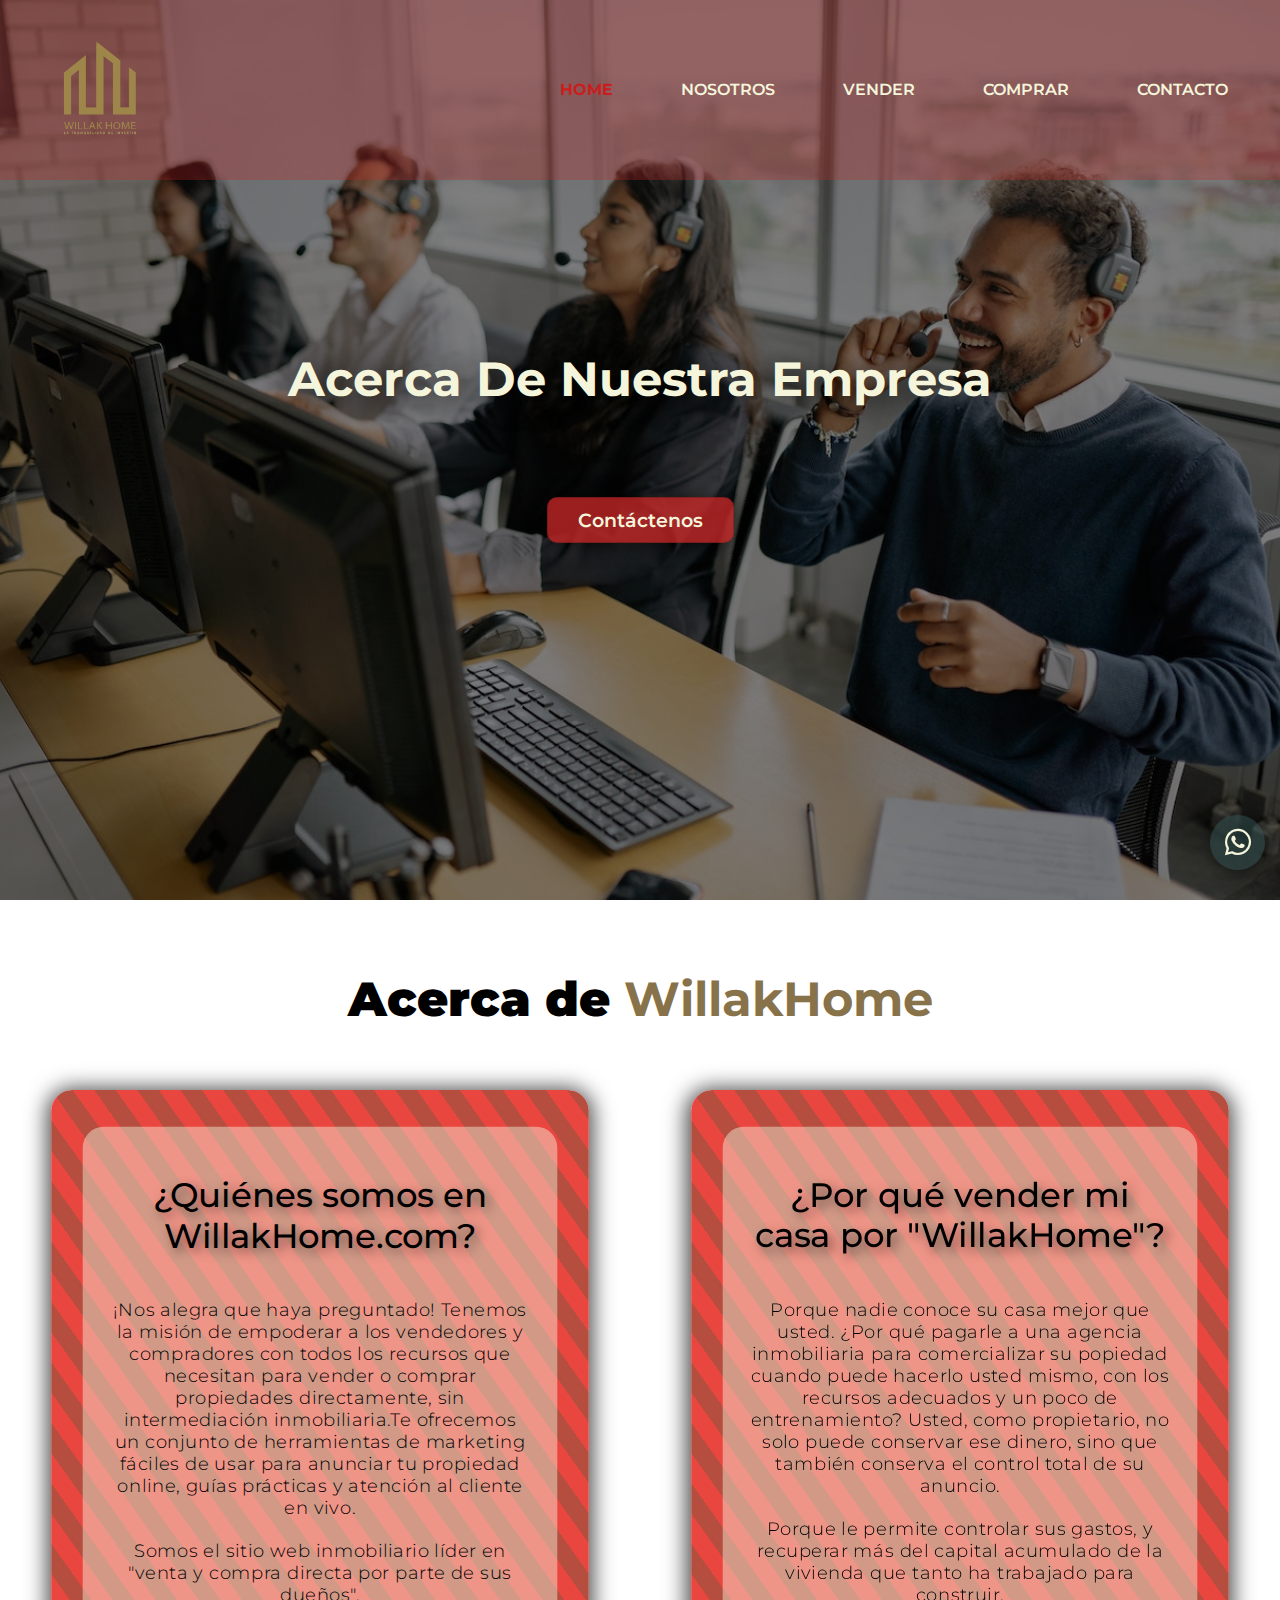
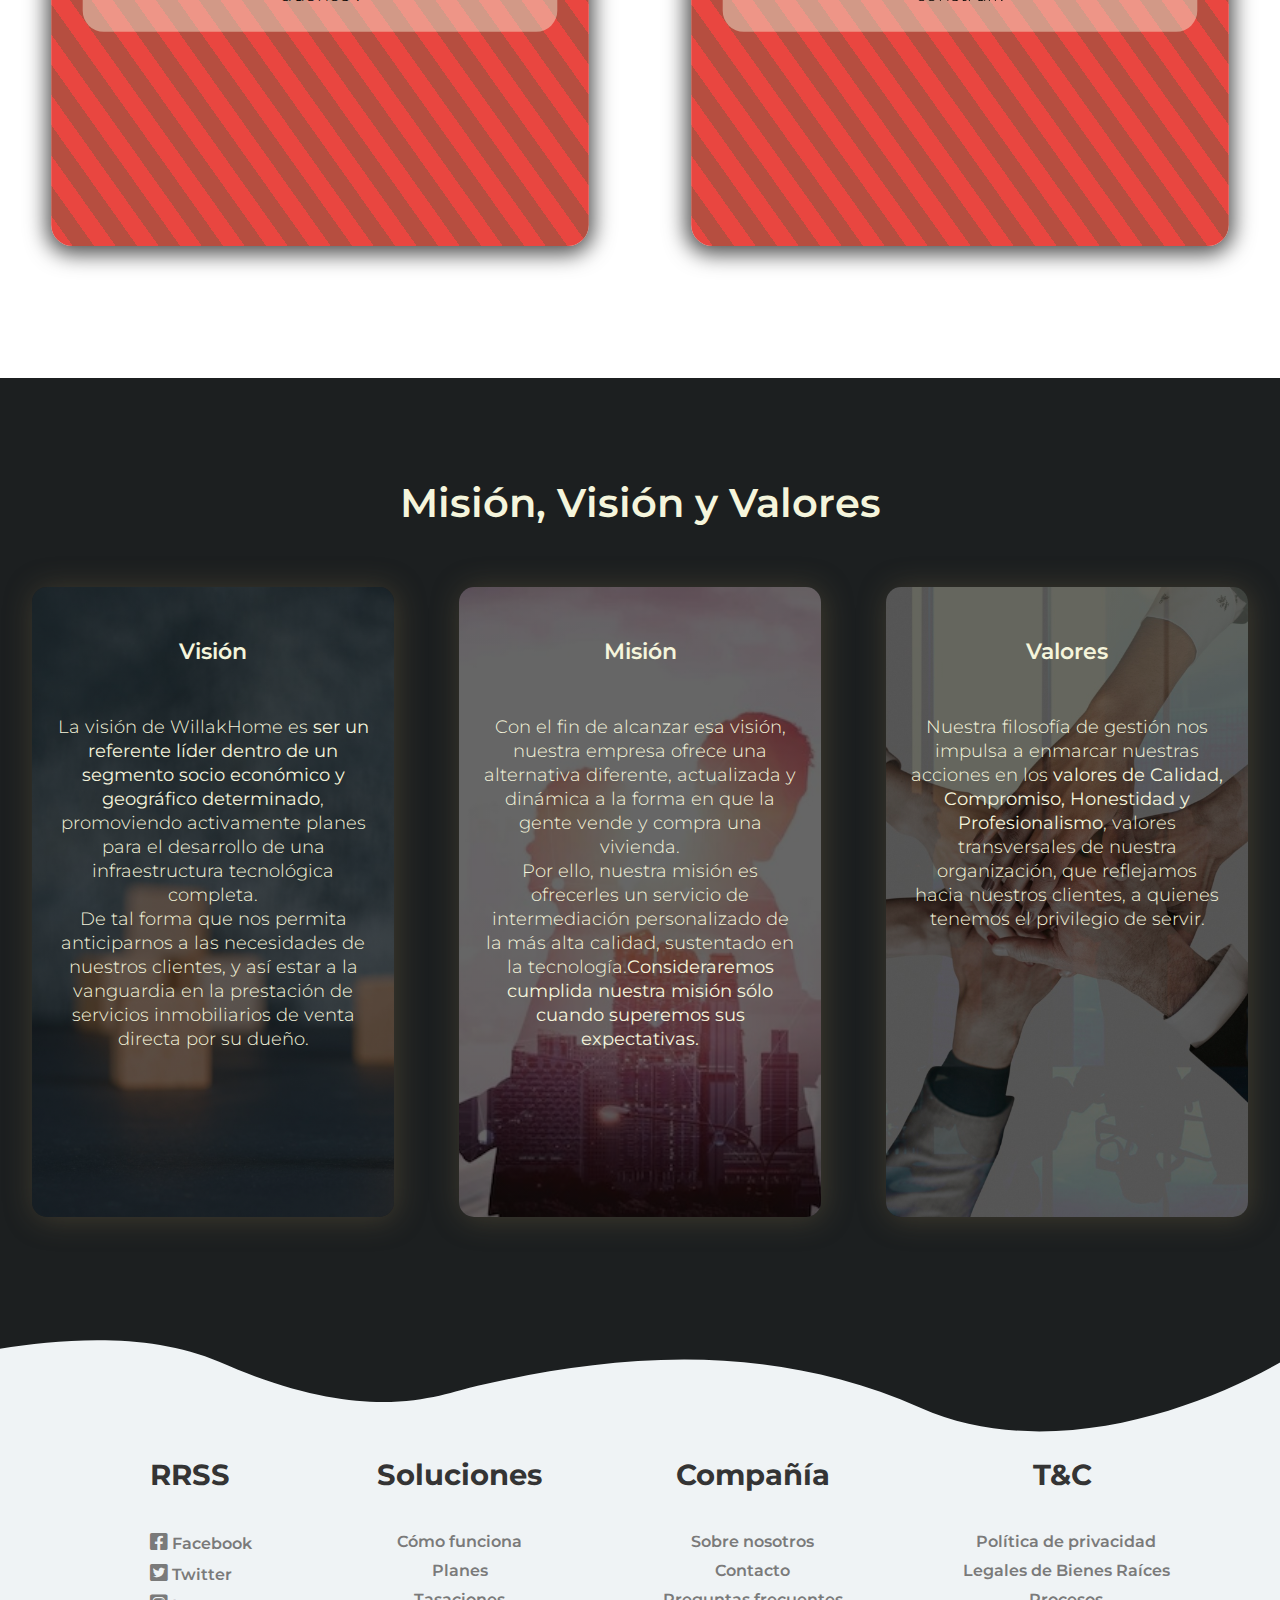
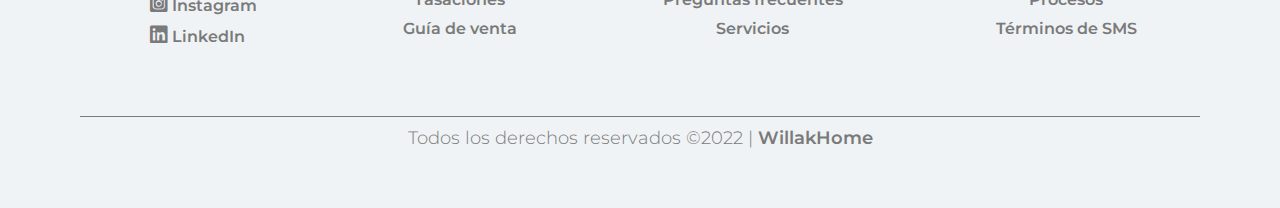
==== pages/nosotros.html @ c5704a91 "Inicio del proyecto" ====
<!DOCTYPE html>
<html lang="es">

<head>
    <meta charset="UTF-8">
    <meta http-equiv="X-UA-Compatible" content="IE=edge">
    <meta name="viewport" content="width=device-width, initial-scale=1.0">
    <link rel="preconnect" href="https://fonts.googleapis.com">
    <link rel="preconnect" href="https://fonts.gstatic.com" crossorigin>
    <link href="https://fonts.googleapis.com/css2?family=Montserrat:wght@200;300;400;500;600;700&display=swap"
        rel="stylesheet">
    <link rel="shortcut icon" href="../assets/img/favicon.ico" type="image/x-icon">
    <link rel="stylesheet" href="../assets/icons/iconos-fontawesome/css/all.min.css">
    <link rel="stylesheet" href="../css/styles.css">
    <title>Willak Home | Nosotros</title>
</head>

<body>

    <div class="contenedor">

        <!--- HEADER --->

        <header class="header-nos">
            <nav class="navbar">
                <div>
                    <img src="../assets/img/logo.png" alt="logo" class="logo">
                </div>
                <input type="checkbox" id="check">
                <label for="check" class="bar-btn">
                    <i class="fa-solid fa-bars"></i>
                </label>
                <ul class="navbar__list">
                    <li><a class="active" href="../index.html" title="Inicio">Home</a></li>
                    <li><a href="#" title="Nosotros">Nosotros</a></li>
                    <li><a href="vender.html" title="Vender">Vender</a></li>
                    <li><a href="comprar.html" title="Comprar">Comprar</a></li>
                    <li><a href="contacto.html" title="Contacto">Contacto</a></li>
                </ul>
            </nav>
            <div class="banner-text">
                <h2>Acerca de nuestra empresa</h2>
                <p>Estamos trabajando para ayudarlo a resolver culquiera de sus necesidades de compra y venta de
                    viviendas.</p>
                <div>
                    <a href="#" class="button1" title="Vender mi casa">Contáctenos</a>
                </div>
            </div>
        </header>

        <!--- MAIN --->

        <main>

            <!-- SECTION A -->

            <section class="section-a">
                <div class="btn-whatsapp">
                    <a href="https://api.whatsapp.com/send?phone=542233065071" class="btn-wsp" target="_blank"
                        title="Whatsapp">
                        <i class="fa-brands fa-whatsapp"></i>
                    </a>
                </div>
            </section>

            <!-- SECTION B -->

            <section class="section-b nosotros">
                <div class="titulo">
                    <h1 class="section-b__title"><strong>Acerca de <span class="section-b__span">WillakHome</span></strong></h1>
                </div>
                <div class="contenedor">
                    <article class="beneficio">
                        <div class="beneficio__port">
                            <h3 class="beneficio__title">¿Quiénes somos en WillakHome.com?</h3>
                            <p class="beneficio__text">¡Nos alegra que haya preguntado! Tenemos la misión de empoderar a los
                                vendedores y compradores con todos los recursos que necesitan para vender o comprar
                                propiedades directamente, sin intermediación inmobiliaria.Te ofrecemos un conjunto de
                                herramientas de marketing fáciles de usar para anunciar tu propiedad online, guías prácticas y atención al cliente en vivo. </p>
                            <p>Somos el sitio web inmobiliario líder en "venta y compra directa por parte de sus dueños".
                            </p>
                        </div>
                    </article>
                    <article class="beneficio">
                        <div class="beneficio__port">
                            <h3 class="beneficio__title">¿Por qué vender mi casa por "WillakHome"?</h3>
                            <p class="beneficio__text">Porque nadie conoce su casa mejor que usted. ¿Por qué pagarle a una
                                agencia inmobiliaria para comercializar su popiedad cuando puede hacerlo usted mismo, con
                                los recursos adecuados y un poco de entrenamiento? Usted, como propietario, no solo puede conservar ese dinero, sino que también conserva el control
                                total de su anuncio.</p>
                            <p>Porque le permite controlar sus gastos, y recuperar más del capital acumulado de la vivienda
                                que tanto ha trabajado para construir.</p>
                        </div>
                    </article>
                </div>
            </section>

            <!-- SECTION E -->

            <section class="section-e nosotros">
                <div class="contenedor">
                    <h2>Misión, Visión y Valores</h2>
                    <div class="programa">
                        <div class="ficha">
                            <h3>Visión</h3>
                            <p>La visión de WillakHome es<strong> ser un referente líder dentro de un segmento socio económico y geográfico determinado</strong>, promoviendo activamente planes para el desarrollo de una infraestructura tecnológica completa. <br>De tal forma que nos permita anticiparnos a las necesidades de nuestros clientes, y así estar a la vanguardia en la prestación de servicios inmobiliarios de venta directa por su dueño.</p>
                            <a href="#" class="button1" title="Más info">Más info</a>
                        </div>
                        <div class="ficha">
                            <h3>Misión</h3>
                            <p>Con el fin de alcanzar esa visión, nuestra empresa ofrece una alternativa diferente, actualizada y dinámica a la forma en que la gente vende y compra una vivienda. <br>Por ello, nuestra misión es ofrecerles un servicio de intermediación personalizado de la más alta calidad, sustentado en la tecnología.<strong>Consideraremos cumplida nuestra misión sólo cuando superemos sus
                                    expectativas.</strong>
                            </p>
                            <a href="#" class="button1" title="Más info">Más info</a>
                        </div>
                        <div class="ficha">
                            <h3>Valores</h3>
                            <p>Nuestra filosofía de gestión nos impulsa a enmarcar nuestras acciones en los <strong>valores de Calidad,
                                    Compromiso, Honestidad y Profesionalismo</strong>, valores transversales de nuestra
                                organización, que reflejamos hacia nuestros clientes, a quienes tenemos el privilegio de
                                servir.</p>
                            <a href="#" class="button1" title="Más info">Más info</a>
                        </div>
                    </div>
                </div>
            </section>
        </main>

        <!-- FOOTER -->

        <footer class="footer nosotros">
            <div class="container__footer">
                <div class="box__footer rrss">
                    <h2>RRSS</h2>
                    <a href="https://www.facebook.com/andreafberardi" target="_blank" title="Facebook"><i
                            class="fa-brands fa-square-facebook"></i> Facebook</a>
                    <a href="https://twitter.com/berardi_andrea" target="_blank" title="Twitter"><i
                            class="fa-brands fa-square-twitter"></i>
                        Twitter</a>
                    <a href="https://www.instagram.com/berardipropiedades/" target="_blank" title="Instagram"><i
                            class="fa-brands fa-square-instagram"></i> Instagram</a>
                    <a href="https://www.linkedin.com/in/andreafberardi/" target="_blank" title="Linkedin"><i
                            class="fa-brands fa-linkedin"></i> LinkedIn</a>
                </div>
                <div class="box__footer">
                    <h2>Soluciones</h2>
                    <a href="#" title="Cómo funciona">Cómo funciona</a>
                    <a href="#" title="Planes">Planes</a>
                    <a href="#" title="Tasaciones">Tasaciones</a>
                    <a href="#" title="Guía de ventas">Guía de venta</a>
                </div>
                <div class="box__footer">
                    <h2>Compañía</h2>
                    <a href="./pages/nosotros.html" title="Sobre nosotros">Sobre nosotros</a>
                    <a href="./pages/contacto.html" title="Contacto">Contacto</a>
                    <a href="#" title="Preguntas frecuentes">Preguntas frecuentes</a>
                    <a href="#" title="Servicios">Servicios</a>
                </div>
                <div class="box__footer">
                    <h2>T&C</h2>
                    <a href="#" title="Política de privacidad">Política de privacidad</a>
                    <a href="#" title="Legales de Bienes Raíces">Legales de Bienes Raíces</a>
                    <a href="#" title="Procesos">Procesos</a>
                    <a href="#" title="Términos de SMS">Términos de SMS</a>
                </div>
            </div>
            <div class="box__copyright">
                <hr>
                <p>Todos los derechos reservados ©2022 | <span>WillakHome</span></p>
            </div>
        </footer>
    </div>
</body>
</html>
---- css/styles.css ----
/* CSS RESEAT */

* {
    margin: 0;
    padding: 0;
    box-sizing: border-box;
}

body {
    font-family: 'Montserrat', sans-serif;
    font-weight: 300;
}

a {
	text-decoration: none;
}

ul,
ol {
    list-style: none;
}


/* HEADER */

.header{
    height: 100vh;
    background: linear-gradient(0deg, rgba(0, 0, 0, .5), rgba(0, 0, 0, .5))
    ,url(../assets/img/portada.jpg) no-repeat center;
    background-size: cover;
}

nav{
    background-color: rgba(194, 38, 38, 0.3);
    height: 15vh;
    width: 100%;
    display: flex;
    justify-content: space-between;
    align-items: center;
}

.logo{
    width: 100px;
    margin: 5px 5px;
}

.bar-btn{
    font-size: 28px;
    color: #1c1f20;
    margin-right: 25px;
    cursor: pointer;
}

.bar-btn:hover{
    transform: scale(1.5);
}

.navbar__list{
    position: fixed;
    width: 100%;
    height: 0vh;
    top: 100px;
    background-color: rgba(0, 0, 0, .9);
    text-align: center;
    transition: all .5;
} 

.navbar__list li{
    display: none;
    line-height: 30px;
    margin: 50px 0;
    transition: all .5s;
}

.navbar__list li a{
    color: beige;
    text-transform: uppercase;
    font-weight: 600;
}

.navbar__list li a.active, 
.navbar__list a:hover{
    color: #ca1e1e;
    font-weight: 700;
    transition: .3s;
}

#check{
    display: none;
}

#check:checked ~ .navbar__list{
    height: 100vh;
}

#check:checked ~ .navbar__list li{
    display: block;
}



/* BANNER TEXT */

.banner-text{
    padding: 0 30px;
    margin-top: 100px;
    text-align: center;
    color: beige;
}

.banner-text h1{
    font-size: 1.9rem;
    font-weight: 400;
    line-height: 2.5rem;
    margin-bottom: 20px;
}

.banner-text h2{
    font-size: 1.9rem;
    font-weight: 700;
    color: #c22626;
    text-transform: uppercase;
}

.banner-text p{
    font-size: 1.25rem;
    font-weight: 500;
    padding: 50px 0 80px;
    line-height: 1.8rem;
}

.button1{
    font-size: 1.2rem;
    font-weight: 600;
    padding: 10px 30px;
    border-radius: 10px;
    border: 1px solid rgba(0, 0, 0, .2);
    box-shadow: 2px 2px 20px rgba(0, 0, 0, .6);
    background-color: rgba(194, 38, 38, 0.8);
    color: beige;
    
}

.button1:hover{
    background-color: rgb(245, 245, 220, .8);
    color: #c22626;
    transition: .5s;
}


/* MAIN */

/* SECTION A */

.btn-wsp{
    position: fixed;
    width: 55px;
    height: 55px;
    line-height: 55px;
    bottom: 30px;
    right: 15px;
    background-color: rgba(47, 79, 79, 0.53);
    color: beige; 
    border-radius: 50px;
    text-align: center;
    font-size: 30px;
    box-shadow: 0 1px 10px 2px rgba(0, 0, 0, 0.3);
    /* z-index: 100; */
}

.btn-wsp:hover{
    text-decoration: none;
    color: darkslategray;
    background-color: beige; 
    box-shadow: 0 1px 10px 2px rgba(0, 0, 0, 0.7);
    transform: scale(1.2);
    transform: rotate(45deg);
    transition-duration: 1s;
}


/* SECTION B */

.section-b .titulo{
    text-align: center;
    margin: 70px 10px 0;
    font-weight: 500;
}

.section-b__title{
    font-size: 2rem;
}

.section-b__span{
    font-weight: 700;
    color: #88724a;
}

.section-b .contenedor{
    display: flex;
    flex-direction: column;
    align-items: center;
    margin-bottom: 50px;
}

.color-acento{
    color: #88724a;
}

.beneficio{
    width: 250px;
    height: 30vh;
    border: 0;
    padding: 20px 5px 30px;
    margin: 20px auto 50px;
    display: flex;
    flex-direction: column;
    align-items: center;
}

.beneficio__img{
    width: 35%;
    align-self: center;
    margin: 30px 0 10px;
}

.beneficio__title{
    font-size: 1.2rem;
    font-weight: 500;
    margin-top: 25px;
    text-align: center;
}

.beneficio__text{
    text-align: center;
    font-size: 0.875rem;
    padding: 20px 5px;
}


/* SECTION C */

.section-c{
    min-height: 450px;
    color: #fff;
    text-align: center;
    display: flex;
    flex-direction: row;
    justify-content: center;
    align-items: center;
}

.bg-img{
    margin-top: 40px;
    position: absolute;
    background: #333 url('../assets/img/familia-sillon.jpg') no-repeat center;
    background-size: cover;
    width: 100%;
    height: 450px;
    z-index: -1;
}

.section-c__text{
    color: #1c1f20;
    text-align: center;
    font-weight: 500;
    width: 90%;
    height: 35vh;
    background-color: rgba(245, 245, 220, 0.5);
    padding: 20px 1.5rem;
    border-radius: 20px;
}

.section-c h2{
    margin-bottom: 20px;
}

.section-c p{
    margin-bottom: 40px;
}


/* SECTION D */

.vendidos__title{
    font-size: 1.8rem;
    text-align: center;
    padding: 15px;
    margin-top: 40px;
    color: #1c1f20;
}

.slider{
    margin-bottom: 40px;
    padding: 15px;
    display: flex;
    overflow-x: auto;   
    gap: 25px;
}

.card{
    color: #1c1f20;
    box-shadow: 0px 4px 8px;
    border-radius: 5px;
    overflow: hidden;      
    min-width: 200px;   
    max-width: 200px;
    height: 270px; 
    display: flex;
    flex-direction: column;
    justify-content: space-between;   
    align-items: center;
}

.card__img{
    width: 100%;
}

.card__text{
    font-size: .9em;
    text-align: center;
}

.card__text--1{
    font-size: .9em;
    text-align: center;
    margin: 0 0 20px;
}


/* SECTION E */

.section-e{
    background-color:#1c1f20;
    color: beige;
    text-align: center;
}

.section-e .contenedor{
    display: flex;
    flex-direction: column;
    padding: 100px 12px;
    margin-bottom: 0;
}

.section-e .contenedor h2{
    font-size: 40px;
    padding-bottom: 40px;
    font-weight: 600;
}

.section-e .contenedor span{
    font-weight: 700;
    color: #88724a;
}

.ficha{
    background-position: center center;
    background-size: cover;
    height: 30vh;
    margin: 20px;
    padding:40px 12px;
    border-radius: 15px;
}

.ficha h3{
    text-align: center;
    padding: 20px 0;
    margin-bottom: 50px;
    font-weight: 600;
    font-size: 1.4rem;
}

.ficha p{
    display: none;
}

.ficha:first-child{
    background-image: linear-gradient(0deg, rgba(0, 0, 0, .6), rgba(0, 0, 0, .6))
    ,url(../assets/img/exposicion-rrss.jpg);
}

.ficha:nth-child(2){
    background-image: linear-gradient(0deg, rgba(0, 0, 0, .6), rgba(0, 0, 0, .6))
    ,url(../assets/img/marketing-inmobiliario.jpg);
}

.ficha:nth-child(3){
    background-image: linear-gradient(0deg, rgba(0, 0, 0, .6), rgba(0, 0, 0, .6))
    ,url(../assets/img/tasacion.jpg);
}

.ficha:last-child{
    background-image: linear-gradient(0deg, rgba(0, 0, 0, .6), rgba(0, 0, 0, .6))
    ,url(../assets/img/cierre-negocio.jpg);
}


/* FOOTER */

footer{
    width: 100%;
    padding: 50px 0;
    background-image: url(../assets/img/background-footer.svg);
    background-size: cover;
    background-color: #1c1f20;
}

.container__footer{
    display: flex;
    flex-wrap: wrap;
    justify-content: center;
    margin: 50px;
}

.box__footer{
    display: flex;
    flex-direction: column;
    padding: 20px;
    text-align: center;
}

.box__footer h2{
    font-size: 1.8rem;
    margin-bottom: 30px;
    color: #343434;
    font-weight: 700;
    max-width: 200px;
}

.box__footer a{
    font-size: 1rem;
    margin-top: 10px;
    color: #7a7a7a;
    font-weight: 600;
}

.box__footer a:hover{
    opacity: 0.8;
}

.box__footer a .fa-brands{
    font-size: 20px;
}

.box__copyright{
    max-width: 1200px;
    margin: auto;
    text-align: center;
    padding: 0 40px;
}

.box__copyright p{
    margin-top: 20px;
    color: #7a7a7a;
}

.box__copyright hr{
    border: none;
    height: 1px;
    background-color: #7a7a7a;
}

.box__copyright span{
    font-weight: 600;
}


/* NOSOTROS */

.header-nos{
    height: 100vh;
    background: linear-gradient(0deg, rgba(0, 0, 0, .5), rgba(0, 0, 0, .5))
    ,url(../assets/img/portada-nosotros.jpg) no-repeat center;
    background-size: cover;
}

.header-nos nav{
    background-color: rgba(194, 38, 38, 0.3);
}

.nosotros .titulo{
    margin-bottom: 30px;
}

.nosotros .beneficio{
    margin: 10px auto 0;
}

.nosotros p{
    text-align: center;
    margin: 40px 10px 0;
    font-weight: 300;
}

.nosotros .beneficio__text{
    display: none;
}

.nosotros .bg-img{
    background-image: linear-gradient(0deg, rgba(0, 0, 0, .5), rgba(0, 0, 0, .6))
    ,url(../assets/img/mision-vision.jpg);
    background-color: #1c1f20;
}

.nosotros .section-c__text{
    height: 38vh;
}

.section-c p{
    margin-bottom: 40px;
}

.nosotros .ficha{
    box-shadow: 2px 2px 30px #88724a59;
}

.nosotros .ficha p{
    line-height: 1.5rem;
}

.nosotros .ficha:first-child{
    background-image: linear-gradient(0deg, rgba(0, 0, 0, .6), rgba(0, 0, 0, .6))
    ,url(../assets/img/vision.jpg);
}

.nosotros .ficha:nth-child(2){
    background-image: linear-gradient(0deg, rgba(0, 0, 0, .6), rgba(0, 0, 0, .6))
    ,url(../assets/img/mision.jpg);
}

.nosotros .ficha:nth-child(3){
    background-image: linear-gradient(0deg, rgba(0, 0, 0, .6), rgba(0, 0, 0, .6))
    ,url(../assets/img/valores.jpg);
}


/* CONTACTO */

.header-contact{
    height: 70vh;
    background: linear-gradient(0deg, rgba(0, 0, 0, .5), rgba(0, 0, 0, .5))
    ,url(../assets/img/contacto.jpeg) no-repeat center;
    background-size: cover;
}

.header-contact nav{
    background-color: rgba(194, 38, 38, 0.3);
}

.header-contact h2{
    margin: 150px auto 100px;
    color: beige;
}


.formulario{
    margin: 10px 20px 40px;
}

.contacto{
    text-align: center;
}

.contacto__title{
    color: #1c1f20;
    font-size: 2rem;
    margin-top: 70px;
    margin-bottom: 30px;
    text-align: center;
    font-weight: 400;
}

.contacto__title span{
    font-weight: 500;
    color:#88724a;
}

.form__col{
    width: 300px;
    margin: 10px 0;
    text-align: left;
}

.form__div{
    width: 300px;
    margin: 10px 0 30px;
    font-size: 1rem;
    text-align: left;
}
.form__div--meet{
    text-align: left;
}


.contacto .button1{
    font-size: 1rem;
    padding: 12px 30px;
    margin: 30px 30px 30px 0px;
}

.map1__title{
    color: beige;
    font-size: 2rem;
    margin-top: 20px;
    margin-bottom: 40px;
    text-align: center;
    font-weight: 400;
}

.map1 span{
    font-weight: 500;
    color:#88724a;
}

.map{
    background-color:#1c1f20;
}
.map1{
    width: 100%;
    padding: 30px 0px;
}
.map1 h2{
    padding: 15px 40px;
    font-size: 1.8rem;
}

.map1 h3{
    padding: 30px 0 30px;
    font-size: 1.6rem;
    font-weight: 300;
}

.map1 h4{
    padding: 15px 0;
    font-weight: 500;
}


/* COMPRAR */

.header-comprar{
    width: 100%;
    height: 15vh;
}

.header-comprar nav{
    background-color: rgba(194, 38, 38, 0.9);
}

.contenedor-txt{
    display: none;
}

.destacados h2{
    margin-top: -5px;
    padding: 100px 30px 30px;
}

.destacados .contenedor{
    padding-top: 40px;
}

.casa{
    height: 55vh;
}

.casa p{
    margin: 5px 0;
}

.casa .last{
    margin-bottom: 30px;
}

.casa .one{
    font-size: 1.1rem;
    font-weight: 600;
}

.casa .two{
    font-size: 1.3rem;
    font-weight: 700;
}

.casa img{
    margin-bottom: 10px;
    border-radius: 5px;
    box-shadow: 2px 2px 20px #7a7a7a;
}

.animacion{
    text-align: left;
    animation-name: mover-img;
    animation-duration: 8s;
    animation-iteration-count: 10;
    animation-timing-function: linear;
    animation-direction:alternate-reverse;
}

@keyframes mover-img{
    0%{
        transform: scale(0);
    }

    10%{
        transform: scale(.10) rotate(90deg);
    }

    25%{
        transform: scale(0.25) rotate(180deg);
    }

    35%{
        transform: scale(0.35) rotate(270deg);
    }

    50%{
        transform: scale(0.5) rotate(360deg);
    }

    60%{
        transform: scale(0.62) rotate(450deg);
    }

    75%{
        transform: scale(0.75) rotate(540deg);
    }

    83%{
        transform: scale(0.85) rotate(630);
    }

    100%{
        transform: scale(1) rotate(720deg);
    }
}

.animacion:hover{
    box-shadow: #1c1f20;
}

.paso{
    height: 65vh;
}

.noticias h2{
    background-color: beige;
    color: #1c1f20;
    padding: 40px 0;
}

.noticias .contenedor{
    padding-bottom: 30px;
}
.noticias h3{
    padding-bottom: 20px;
}

.noticias p{
    margin: 15px 0 40px;
}

.noticias img{
    border-radius: 5px;
}


/* VENDER */

.header-vender{
    height: 100vh;
    background: linear-gradient(0deg, rgba(0, 0, 0, .5), rgba(0, 0, 0, .5))
    ,url(../assets/img/portada-vender.jpg) no-repeat center;
    background-size: cover;
}

.header-vender nav{
    background-color: rgba(194, 38, 38, 0.3);
}















/* RESPONSIVE PARA DESKTOP */

@media (min-width: 1200px){
    .contenedor {
        width: 100%;
        margin: 0px auto;
        display: grid;
        grid-template-columns: repeat(3, 1fr);
        grid-template-rows: repeat(3, auto);
        justify-content: center;
        align-items: center;
        grid-template-areas:
            'header			header   	header'
            'main           main        main'
            'footer	 		footer 		footer';
    }

    header{
        grid-area: header;
    }

    main{
        grid-area: main;
    }

    footer{
        grid-area: footer;
    }

    .logo{
        margin-left: 50px;
    }

    nav{
        height: 20vh;
    }

    .bar-btn{
        display: none;
    }

    .navbar__list{
        position: relative;
        height: 20vh;
        top: 0;
        background: none;
        transition: none;
        text-align: right;
        margin-right: 20px;
    }

    .navbar__list li{
        display: inline-block;
        line-height: 20vh;
        margin: 0 20px;
        transition: none;
    }

    .navbar__list li a{
        font-size: 1rem;
        padding: 8px 12px;
        border-radius: 3px;
    }

    .navbar__list li a:hover{
        background-color: beige;
        transition: 0.5s;
    }
    
    .banner-text h1{
        font-size: 3rem;
        margin: 10px 50px 30px;
        line-height: 4rem;
        font-weight: 400;
        letter-spacing: 2px;
    }

    .banner-text h2{
        font-size: 3rem;
        margin-bottom: 100px;
        text-shadow: 4px 4px 30px rgba(0, 0, 0, .9);
    }

    .banner-text p{
        display: none;
    }

    .section-b .contenedor{
        display: flex;
        flex-direction: row;
        margin-bottom: 150px;
    }

    .bg-img{
        width: 100%;
    }

    .section-c__text{
        margin-top: 50px;
        width: 50%;
        height: 45vh;
    }

    .section-c__text h2{
        padding: 20px 40px 5px;
    }

    .section-c__text p{
        font-weight: 1.3rem;
        padding: 20px 40px 5px;
    }

    .slider{
        justify-content: center;
    }

    .programa{
        display: flex;
        justify-content: center;
        gap: 25px;
    }

    .ficha{
        width: 30%;
        padding: 15px;
        height: 50vh;
        box-shadow: 2px 2px 30px #88724a59;
    }

    .ficha h3{
        margin: 15px 0 20px;
        font: 1rem;
    }

    .ficha p{
        display: block;
        font-size: .85rem;
        margin-top: 10px;
        margin-bottom: 50px;
    }

    .container__footer{
        justify-content: space-around;
    }

    .rrss{
        text-align: left;
        margin-left: 40px;
    }


    /* NOSOTROS */

    .section-b__title{
        font-size: 3rem;
    }
    .nosotros .beneficio{
        width: 40%;
        height: 80vh;
        margin-top: 50px;
        padding: 20px 30px;
        display: inline-block;
        background: repeating-linear-gradient(to bottom left, rgb(182, 78, 64) 0% 2%, rgb(233, 70, 64) 2% 4%);
        box-shadow: 0 3px 20px 4px rgba(0, 0, 0, 0.7);
        border-radius: 20px;
        transform: scale(1.05);
        transition-duration: 1s;
    }

    .nosotros .beneficio__port{
        text-align:center;
        background-color: rgba(245, 245, 220, 0.455);
        margin-top: 15px;
        padding: 15px;
        border-radius: 20px;
    }

    .nosotros .beneficio__title{
        margin: 30px 15px;
        font-size: 2rem;
        text-shadow: 4px 4px 10px rgba(0, 0, 0, .5);
    }
    .nosotros .beneficio__text{
        display: block;
    }

    .nosotros p{
        font-size: 1.1rem;
        margin-top: 0px;
        padding: 10px 0;
    }

    .nosotros .ficha{
        height: 70vh;
    }

    .nosotros .ficha p{
        margin: 2px 10px 10px;
    }

    .nosotros .button1{
        display: none;
    }

    .nosotros .ficha:first-child{
        background-image: linear-gradient(0deg, rgba(0, 0, 0, .6), rgba(0, 0, 0, .6))
        ,url(../assets/img/vision.jpg);
    }
    
    .nosotros .ficha:nth-child(2){
        background-image: linear-gradient(0deg, rgba(0, 0, 0, .6), rgba(0, 0, 0, .6))
        ,url(../assets/img/mision.jpg);
    }
    
    .nosotros .ficha:nth-child(3){
        background-image: linear-gradient(0deg, rgba(0, 0, 0, .6), rgba(0, 0, 0, .6))
        ,url(../assets/img/valores.jpg);
    }



    /* CONTACTO */
    
    .banner-text h2{
        color: beige;
        padding-top: 70px;
        margin-bottom: 100px;
        text-transform: capitalize;
    }

    .contacto__title{
        font-size: 2.5rem;
        font-weight: 600;
    }

    .header-contact{
        height: 100vh;
    }

    .form{
        font-size: 1.2rem;
        margin-left: 50px;
    }

    .meet,
    .form__div--meet{
        font-size: 1.2rem;
        margin-top: 20px;
    }



    .contacto .contenedor{
        height: 100vh;
        padding-bottom: 240px;
    }

    .contacto__titleh2{
        padding-top: 5px;
    }

    .map{
        display: flex;
        justify-content: space-around;
        align-items:flex-start;
        gap: 150px;
    }

    .map1{
        width: 50%;
        padding: 15px;
        height: 50vh;
    }

    .map1 .datos{
        padding-top: 80px;
    }

    .datos h3{
        padding: 0 0 30px;
        font-size: 1.3rem;
        font-weight: 600;
    }
    .map1 .titleh4{
        margin: 25px 0 5;
    }
    .datos p{
        padding: 0;
    }


    /* COMPRAR */

    .contenedor-video{
        position: relative;
        display: inline-block;
        text-align: center;
        width: 100%;
        margin-top: 30px;
    }

    .contenedor-video video{
        width: 100%;
    }

    .contenedor-txt{
        position: absolute;
    top: 300px;
    left: 50%;
    transform: translate(-50%, -50%);
    
    text-align:center;
    background-color: rgba(245, 245, 220, 0.455);
    padding: 15px;
    padding-bottom: 40px;
    border-radius: 20px;
    }

    .contenedor-txt h1{
        font-weight: 400;
        font-size: 2rem;
        color: #343434;
    }
    
    .contenedor-txt span{
        color: #88724a;
    }
    
    .contenedor-txt p{
        color:#343434;
        font-size: 1.5rem;
        font-weight: 300;
        padding: 50px;
    }
    


.comprar h2{
    font-size: 2.5rem;
    margin: -5px auto 40px;
    padding-top: 70px auto 40px;
    font-weight: 500;
    text-shadow: 2px 2px 40px #c22626;
}

.comprar h2 span{
    color: #88724a;
    font-weight: 700;
    text-shadow: none;
}

.conten{
    display: flex;
    flex-direction: row;
    justify-content: space-around;
    align-items: center;
    gap: 25px;
}

.casa{
    width: 30%;
    padding: 25px 15px;
    height: 75vh;
    box-shadow: 2px 2px 30px #88724a59;
    border-radius: 10px;
}

.casa:hover{
    transform: scale(1.1);
    transition: 3s;
}

.noticias h2{
    font-size: 2.5rem;
    text-transform: capitalize;
    text-shadow: 4px 4px 10px #343434;
}

.noticias .contenedor{
    padding: 50px 0 50px;
    display: flex;
    flex-direction: row;
    justify-content: space-around;
}

.paso h3{
    padding: 20px 40px;
}

.paso p{
    padding: 0 40px;
}

}
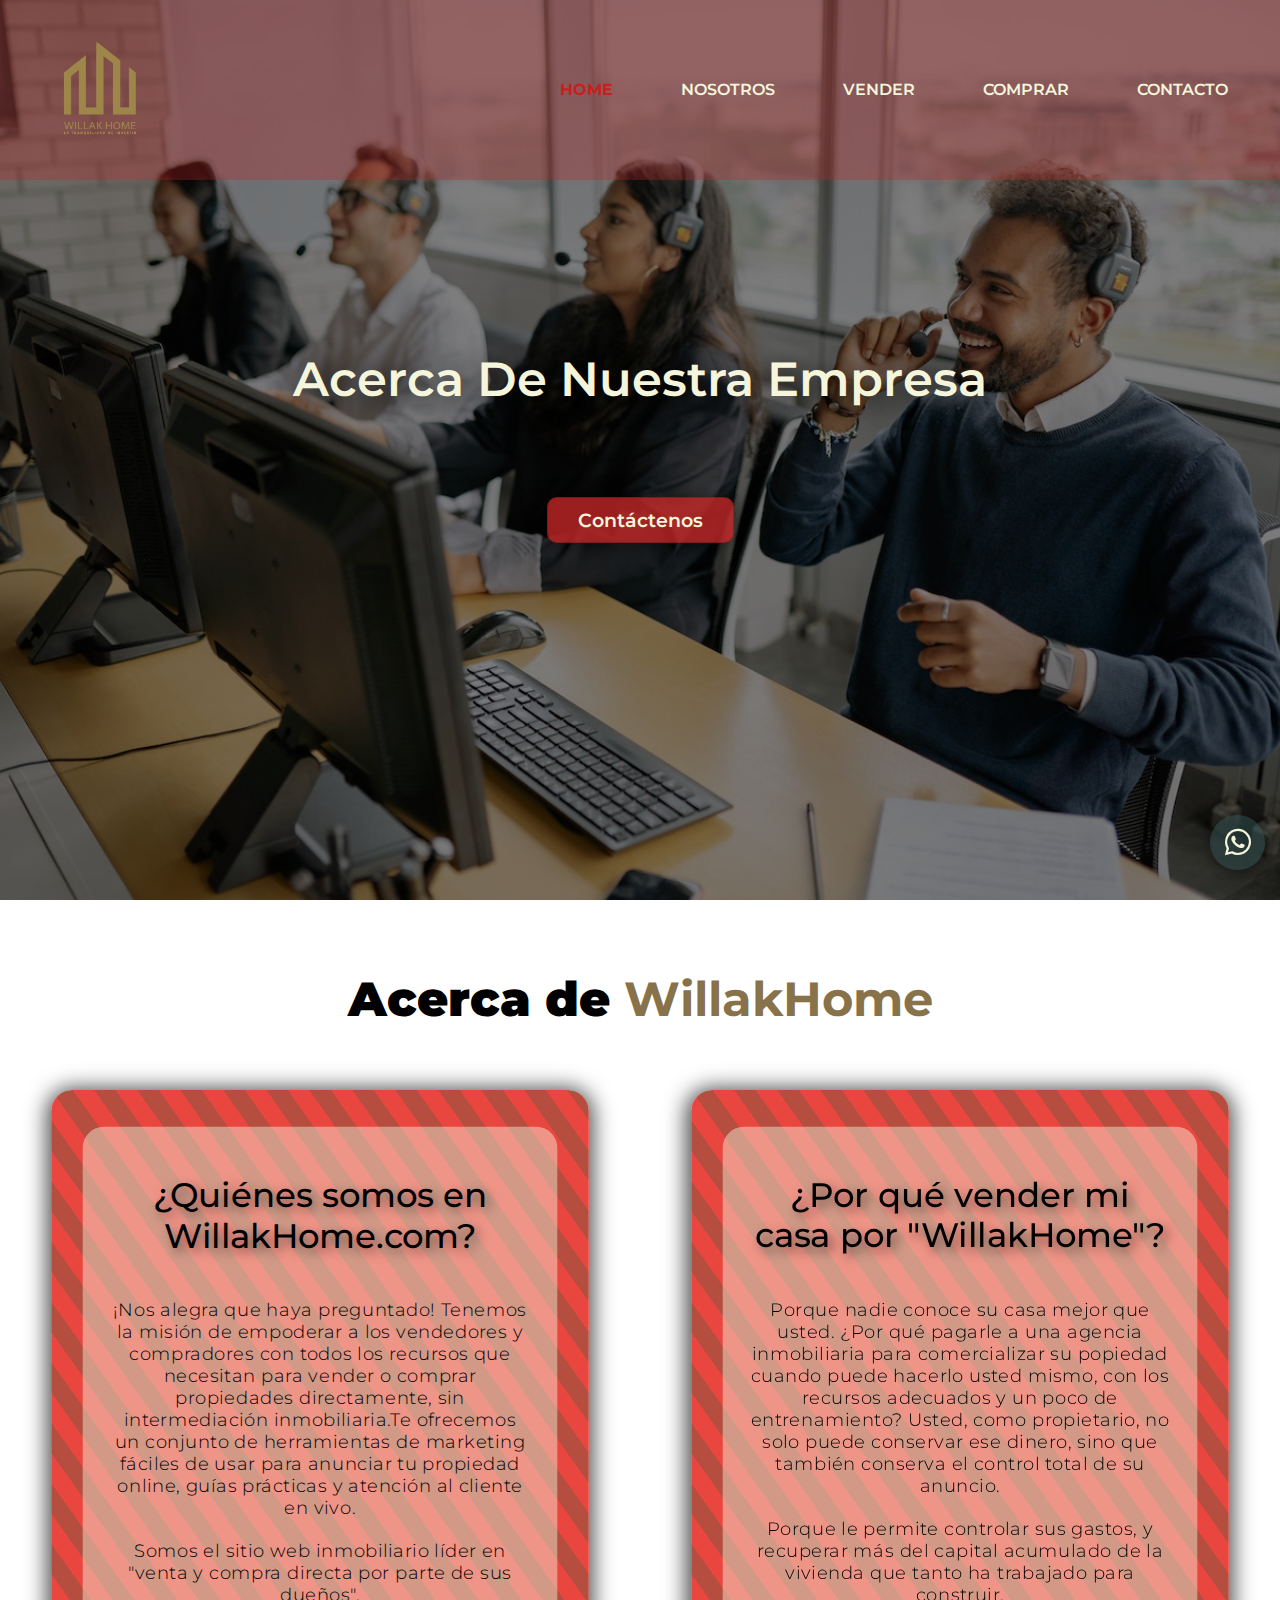
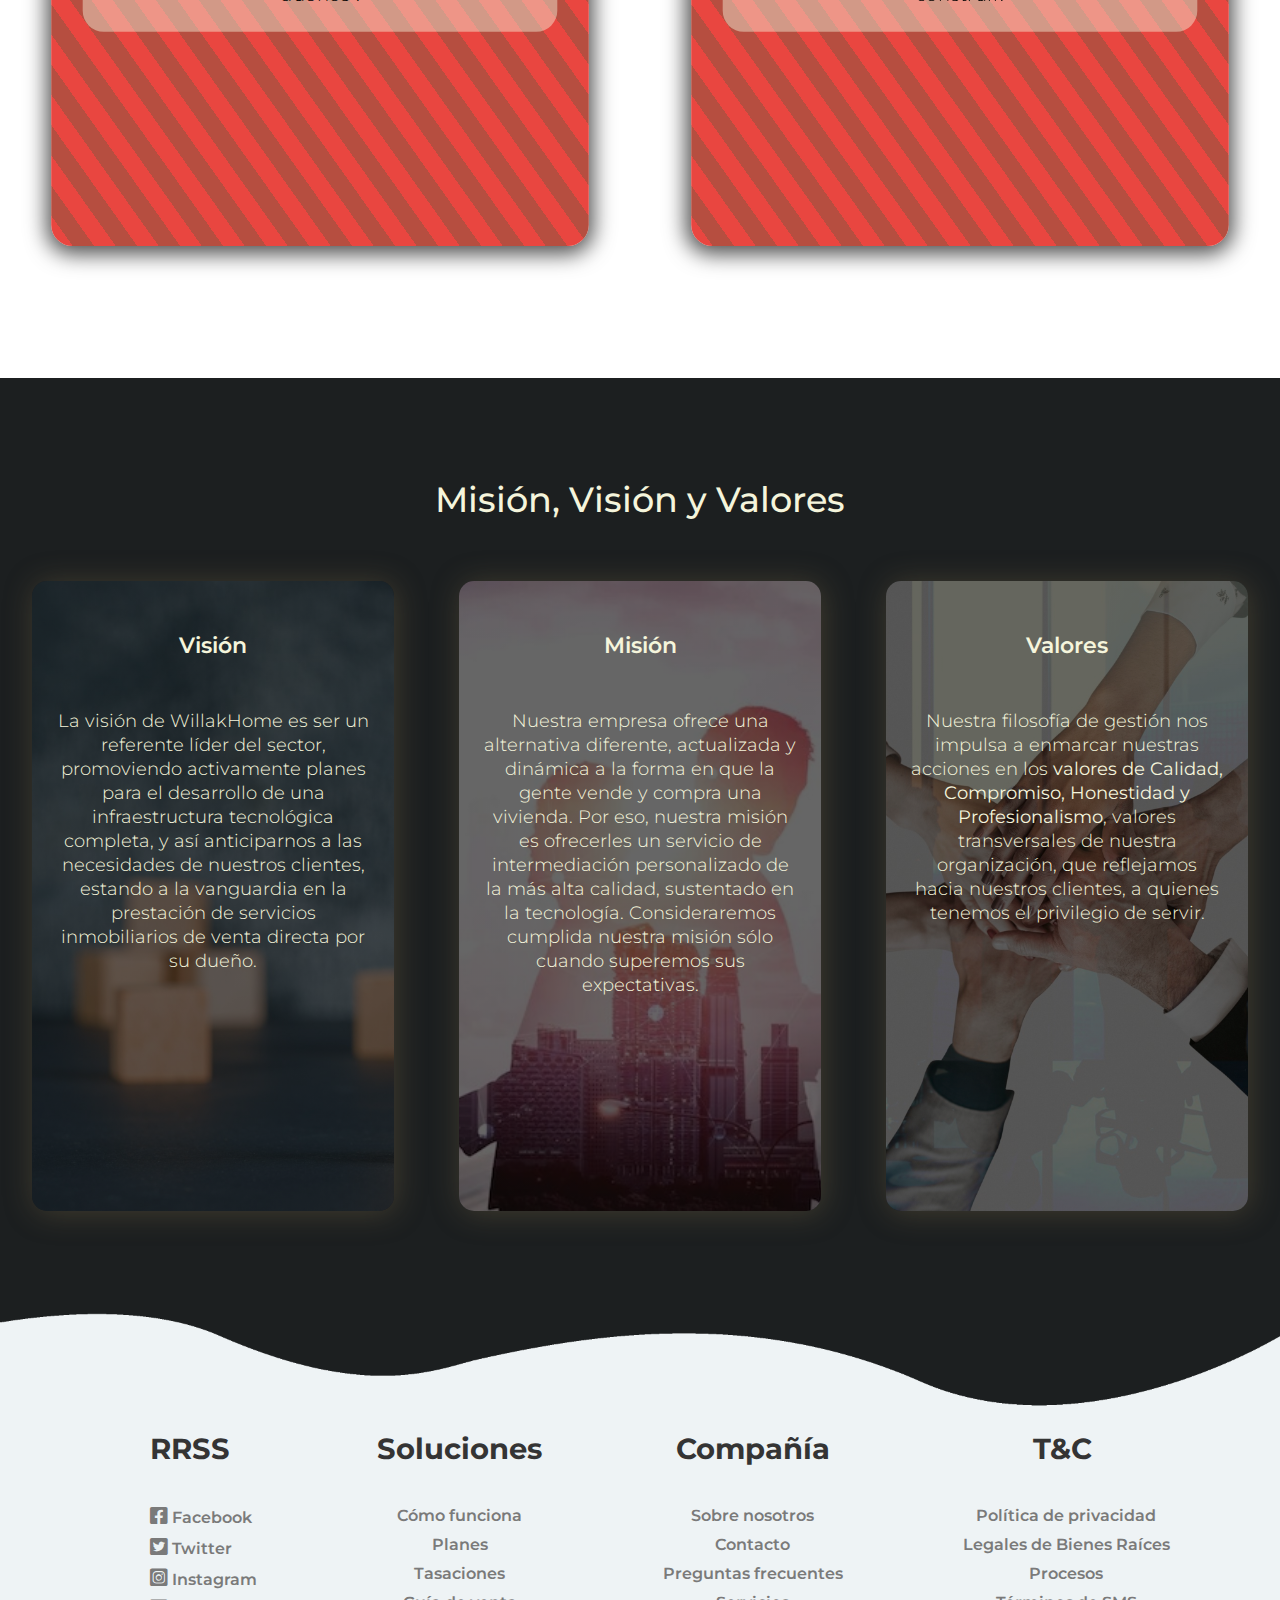
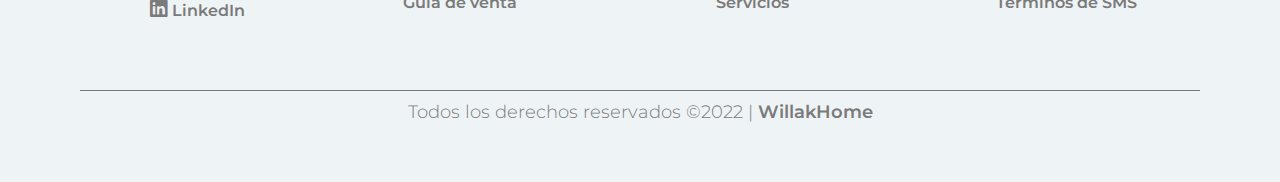
==== commit a9cbfb60: "Modifica página nosotros" ====
--- a/pages/nosotros.html
+++ b/pages/nosotros.html
@@ -103,13 +103,12 @@
                     <div class="programa">
                         <div class="ficha">
                             <h3>Visión</h3>
-                            <p>La visión de WillakHome es<strong> ser un referente líder dentro de un segmento socio económico y geográfico determinado</strong>, promoviendo activamente planes para el desarrollo de una infraestructura tecnológica completa. <br>De tal forma que nos permita anticiparnos a las necesidades de nuestros clientes, y así estar a la vanguardia en la prestación de servicios inmobiliarios de venta directa por su dueño.</p>
+                            <p>La visión de WillakHome es ser un referente líder del sector, promoviendo activamente planes para el desarrollo de una infraestructura tecnológica completa, y así anticiparnos a las necesidades de nuestros clientes, estando a la vanguardia en la prestación de servicios inmobiliarios de venta directa por su dueño.</p>
                             <a href="#" class="button1" title="Más info">Más info</a>
                         </div>
                         <div class="ficha">
                             <h3>Misión</h3>
-                            <p>Con el fin de alcanzar esa visión, nuestra empresa ofrece una alternativa diferente, actualizada y dinámica a la forma en que la gente vende y compra una vivienda. <br>Por ello, nuestra misión es ofrecerles un servicio de intermediación personalizado de la más alta calidad, sustentado en la tecnología.<strong>Consideraremos cumplida nuestra misión sólo cuando superemos sus
-                                    expectativas.</strong>
+                            <p>Nuestra empresa ofrece una alternativa diferente, actualizada y dinámica a la forma en que la gente vende y compra una vivienda. Por eso, nuestra misión es ofrecerles un servicio de intermediación personalizado de la más alta calidad, sustentado en la tecnología. Consideraremos cumplida nuestra misión sólo cuando superemos sus expectativas.
                             </p>
                             <a href="#" class="button1" title="Más info">Más info</a>
                         </div>
--- a/css/styles.css
+++ b/css/styles.css
@@ -110,29 +110,31 @@
 
 .banner-text h1{
     font-size: 1.9rem;
-    font-weight: 400;
+    font-weight: 300;
     line-height: 2.5rem;
-    margin-bottom: 20px;
+    margin-bottom: 40px;
 }
 
 .banner-text h2{
     font-size: 1.9rem;
-    font-weight: 700;
+    font-weight: 600;
     color: #c22626;
     text-transform: uppercase;
 }
 
 .banner-text p{
-    font-size: 1.25rem;
+    font-size: 1.15rem;
     font-weight: 500;
-    padding: 50px 0 80px;
+    padding: 50px 0 50px;
     line-height: 1.8rem;
+    margin-bottom: 20px;
 }
 
 .button1{
     font-size: 1.2rem;
     font-weight: 600;
     padding: 10px 30px;
+    margin-top: 0;
     border-radius: 10px;
     border: 1px solid rgba(0, 0, 0, .2);
     box-shadow: 2px 2px 20px rgba(0, 0, 0, .6);
@@ -344,9 +346,9 @@
 }
 
 .section-e .contenedor h2{
-    font-size: 40px;
+    font-size: 2.2rem;
     padding-bottom: 40px;
-    font-weight: 600;
+    font-weight: 500;
 }
 
 .section-e .contenedor span{
@@ -395,13 +397,17 @@
     ,url(../assets/img/cierre-negocio.jpg);
 }
 
+.div{
+    color: #1c1f20;
+}
 
 /* FOOTER */
 
 footer{
     width: 100%;
     padding: 50px 0;
-    background-image: url(../assets/img/background-footer.svg);
+    margin-top: -20px;
+    background-image: url(../assets/img/background-footer.gif);
     background-size: cover;
     background-color: #1c1f20;
 }
@@ -655,6 +661,12 @@
 .destacados h2{
     margin-top: -5px;
     padding: 100px 30px 30px;
+    text-shadow: 2px 2px 20px #7a7a7a;
+}
+
+.destacados span{
+    color: #88724a;
+    text-shadow: none;
 }
 
 .destacados .contenedor{
@@ -780,12 +792,230 @@
 }
 
 
-
-
-
-
-
-
+/* VENDER */
+
+.ventas .contenedor{
+    background-color: beige;
+    color: #1c1f20;
+    text-align: center;
+    padding-bottom: 50px;
+}
+
+.ventas .contenedor h2{
+    font-weight: 600;
+}
+
+.ventas .contenedor p{
+    font-size: 1rem;
+    font-weight: 600;
+    font-style: italic;
+    padding-bottom: 20px;
+    line-height: 1.4rem;
+}
+
+.ventas .ficha{
+    color: beige;
+}
+
+.ventas h3{
+    margin-bottom: 20px;
+    text-shadow: 4px 4px 10px #1c1f20;
+}
+
+.ventas h4{
+    font-size: 1.6rem;
+    margin-bottom: 5px;
+}
+
+.ventas h5{
+    font-style: italic;
+    margin-bottom: 30px;
+}
+
+.ventas .ficha:first-child{
+    background-image: linear-gradient(0deg, rgba(0, 0, 0, .6), rgba(0, 0, 0, .6))
+    ,url(../assets/img/color-celeste.jpg);
+}
+
+.ventas .ficha:nth-child(2){
+    background-image: linear-gradient(0deg, rgba(0, 0, 0, .6), rgba(0, 0, 0, .6))
+    ,url(../assets/img/color-gris.jpg);
+}
+
+.ventas .ficha:nth-child(3){
+    background-image: linear-gradient(0deg, rgba(0, 0, 0, .6), rgba(0, 0, 0, .6))
+    ,url(../assets/img/color-naranja.jpg);
+}
+
+.ventas .ficha{
+    box-shadow: 2px 2px 20px #1c1f20;
+}
+
+.vender .box{
+    background-color: #3B474C;
+    width: 100%;
+    height: 180px;
+    text-align: center;
+    padding: 20px 20px 40px;
+    margin-top: -10px;
+    margin-bottom: 0px;
+}
+
+.box-title2{
+    font-size: 1.4rem;
+    color: beige;
+    font-weight: 300;
+    line-height: 2rem;
+    margin-top: 20px;
+}
+
+.box-title3{
+    font-size: 1.6rem;
+    color: rgba(166, 148, 93);
+    font-weight: 600;
+    padding: 25px 20px 0;
+    text-align: center;
+}
+
+.vender .contenedor{
+    width: 100%;
+    height: 85vh;
+}
+
+.vender .contenedor h2{
+    font-size: 1.9rem;
+}
+
+.vender .contenedor h3{
+    font-size: 1.3rem;
+    font-weight: 300;
+    line-height: 1.8rem;
+}
+
+.vender .contenedor h4{
+    font-size: 2rem;
+    color:#88724a;
+    margin: 40px auto 10px;
+}
+
+.vender .contenedor p{
+    font-size: 1.1rem;
+    font-style: italic;
+}
+
+.pasosventa{
+    background-color: #1c1f20;
+    color: beige;
+    text-align: center;
+    width: 100%;
+}
+
+.pasoscontainer{
+    font-size: 1.3rem;
+    background-color: beige;
+    color: #1c1f20;
+    padding: 30px 12px;
+    font-size: 1.3rem;
+}
+
+.pasosventa p{
+    display: none;
+}
+
+.pasosventa .paso{
+    background-position: center center;
+    background-size: cover;
+    padding: 20px;
+    border-radius: 15px;
+    height: 53vh;
+    width: 90%;
+}
+
+.paso:first-child{
+    background-image: linear-gradient(
+        0deg,
+        rgba(0,0,0,0.5),
+        rgba(0,0,0,0.5)
+    );
+    box-shadow: 0 1px 10px rgba(0, 0, 0, 0.3);
+}
+
+.paso:nth-child(2){
+    background-image: linear-gradient(
+        0deg,
+        rgba(0,0,0,0.5),
+        rgba(0,0,0,0.5)
+    );
+    box-shadow: 0 1px 10px rgba(0, 0, 0, 0.3);
+}
+
+.paso:nth-child(3){
+    background-image: linear-gradient(
+        0deg,
+        rgba(0,0,0,0.5),
+        rgba(0,0,0,0.5)
+    );
+    box-shadow: 0 1px 10px rgba(0, 0, 0, 0.3);
+}
+
+.pasosventa .programas{
+    display: flex;
+    flex-direction: column;
+    align-items: center;
+    gap: 10px;
+}
+.pasosventa p{
+    color: beige;
+    display: block;
+    padding-bottom: 20px;
+    margin-top: 15px;
+    margin-bottom: 20px;
+    line-height: 1.3rem;
+}
+.pasosventa h3{
+    padding: 0 0 10px;
+    margin-top: 5px;
+    margin-bottom: 10px;
+    font-size: 1.7rem;
+}
+
+.sell .contenedor{
+    padding-top: 40px;
+}
+.sell .paso{
+    padding: 20px 15px;
+    height: 50vh;
+    box-shadow: 3px 3px 10px #1c1f20;
+    margin-bottom: 20px;
+    border-radius: 10px;
+}
+
+.sell .paso img{
+    width: 90%;
+    border-radius: 10px;
+}
+
+.venta-fin{
+    color: #1c1f20;
+    height: 10vh;
+}
+
+.programas .paso{
+    margin-top: 20px;
+
+}
+
+.programas .vender{
+    margin-bottom: 20px;
+}
+
+.venta footer{
+    margin-top: 0;
+}
+
+.pasouno{
+    margin-top: 20px;
+}
 
 
 
@@ -1127,63 +1357,125 @@
         font-weight: 300;
         padding: 50px;
     }
-    
-
-
-.comprar h2{
-    font-size: 2.5rem;
-    margin: -5px auto 40px;
-    padding-top: 70px auto 40px;
-    font-weight: 500;
-    text-shadow: 2px 2px 40px #c22626;
-}
-
-.comprar h2 span{
-    color: #88724a;
-    font-weight: 700;
-    text-shadow: none;
-}
-
-.conten{
-    display: flex;
-    flex-direction: row;
-    justify-content: space-around;
-    align-items: center;
-    gap: 25px;
-}
-
-.casa{
-    width: 30%;
-    padding: 25px 15px;
-    height: 75vh;
-    box-shadow: 2px 2px 30px #88724a59;
-    border-radius: 10px;
-}
-
-.casa:hover{
-    transform: scale(1.1);
-    transition: 3s;
-}
-
-.noticias h2{
-    font-size: 2.5rem;
-    text-transform: capitalize;
-    text-shadow: 4px 4px 10px #343434;
-}
-
-.noticias .contenedor{
-    padding: 50px 0 50px;
-    display: flex;
-    flex-direction: row;
-    justify-content: space-around;
-}
-
-.paso h3{
-    padding: 20px 40px;
-}
-
-.paso p{
-    padding: 0 40px;
-}
-
-}+
+    .comprar h2{
+        font-size: 2.5rem;
+        margin: -5px auto 40px;
+        padding-top: 70px auto 40px;
+        font-weight: 500;
+        text-shadow: 2px 2px 40px #c22626;
+    }
+
+    .comprar h2 span{
+        color: #88724a;
+        font-weight: 700;
+        text-shadow: none;
+    }
+
+    .conten{
+        display: flex;
+        flex-direction: row;
+        justify-content: space-around;
+        align-items: center;
+        gap: 25px;
+    }
+
+    .casa{
+        width: 30%;
+        padding: 25px 15px;
+        height: 75vh;
+        box-shadow: 2px 2px 30px #88724a59;
+        border-radius: 10px;
+    }
+
+    .casa:hover{
+        transform: scale(1.1);
+        transition: 3s;
+    }
+
+    .noticias h2{
+        font-size: 2.5rem;
+        text-transform: capitalize;
+        text-shadow: 4px 4px 10px #343434;
+    }
+
+    .noticias .contenedor{
+        padding: 50px 0 50px;
+        display: flex;
+        flex-direction: row;
+        justify-content: space-around;
+    }
+
+    .paso h3{
+        padding: 20px 40px;
+    }
+
+    .paso p{
+        padding: 0 40px;
+    }
+
+
+    /* VENDER */
+
+    .ventas .contenedor h2{
+        padding-bottom: 0px;
+    }
+
+    .vender .user{
+        width: 100%;
+        height: 130px;
+        background-color:#c22626;
+        text-align: center;
+        color: #1c1f20;
+        font-size: 1.6rem;
+        padding-top: 40px;
+    }
+
+    .user h2{
+        padding: 30px auto;
+        text-align: center;
+    }
+
+    .ventas .contenedor{
+        padding-top: 50px;
+    }
+    .ventas .contenedor h2{
+        font-size: 3rem;
+    }
+    .ventas .contenedor p{
+        font-size: 1.1rem;
+        display: block;
+        color: beige;
+    }
+
+    .paquetes{
+        display: flex;
+        flex-direction: row;
+        height: 100vh;
+    }
+
+    .paquetes .ficha{
+        height: 100vh;
+    }
+
+    .paquetes .ficha p{
+        color: #1c1f20;
+        text-shadow: 2px 2px 10px beige;
+        line-height: 1.5rem;
+    }
+
+    .sell .contenedor{
+        height: 90vh;
+    }
+
+    .sell .paso{
+        height: 75vh;
+        margin: auto 10px;
+    }
+
+    .sell .paso h3{
+        font-size: 1.4rem;
+    }
+
+
+    }